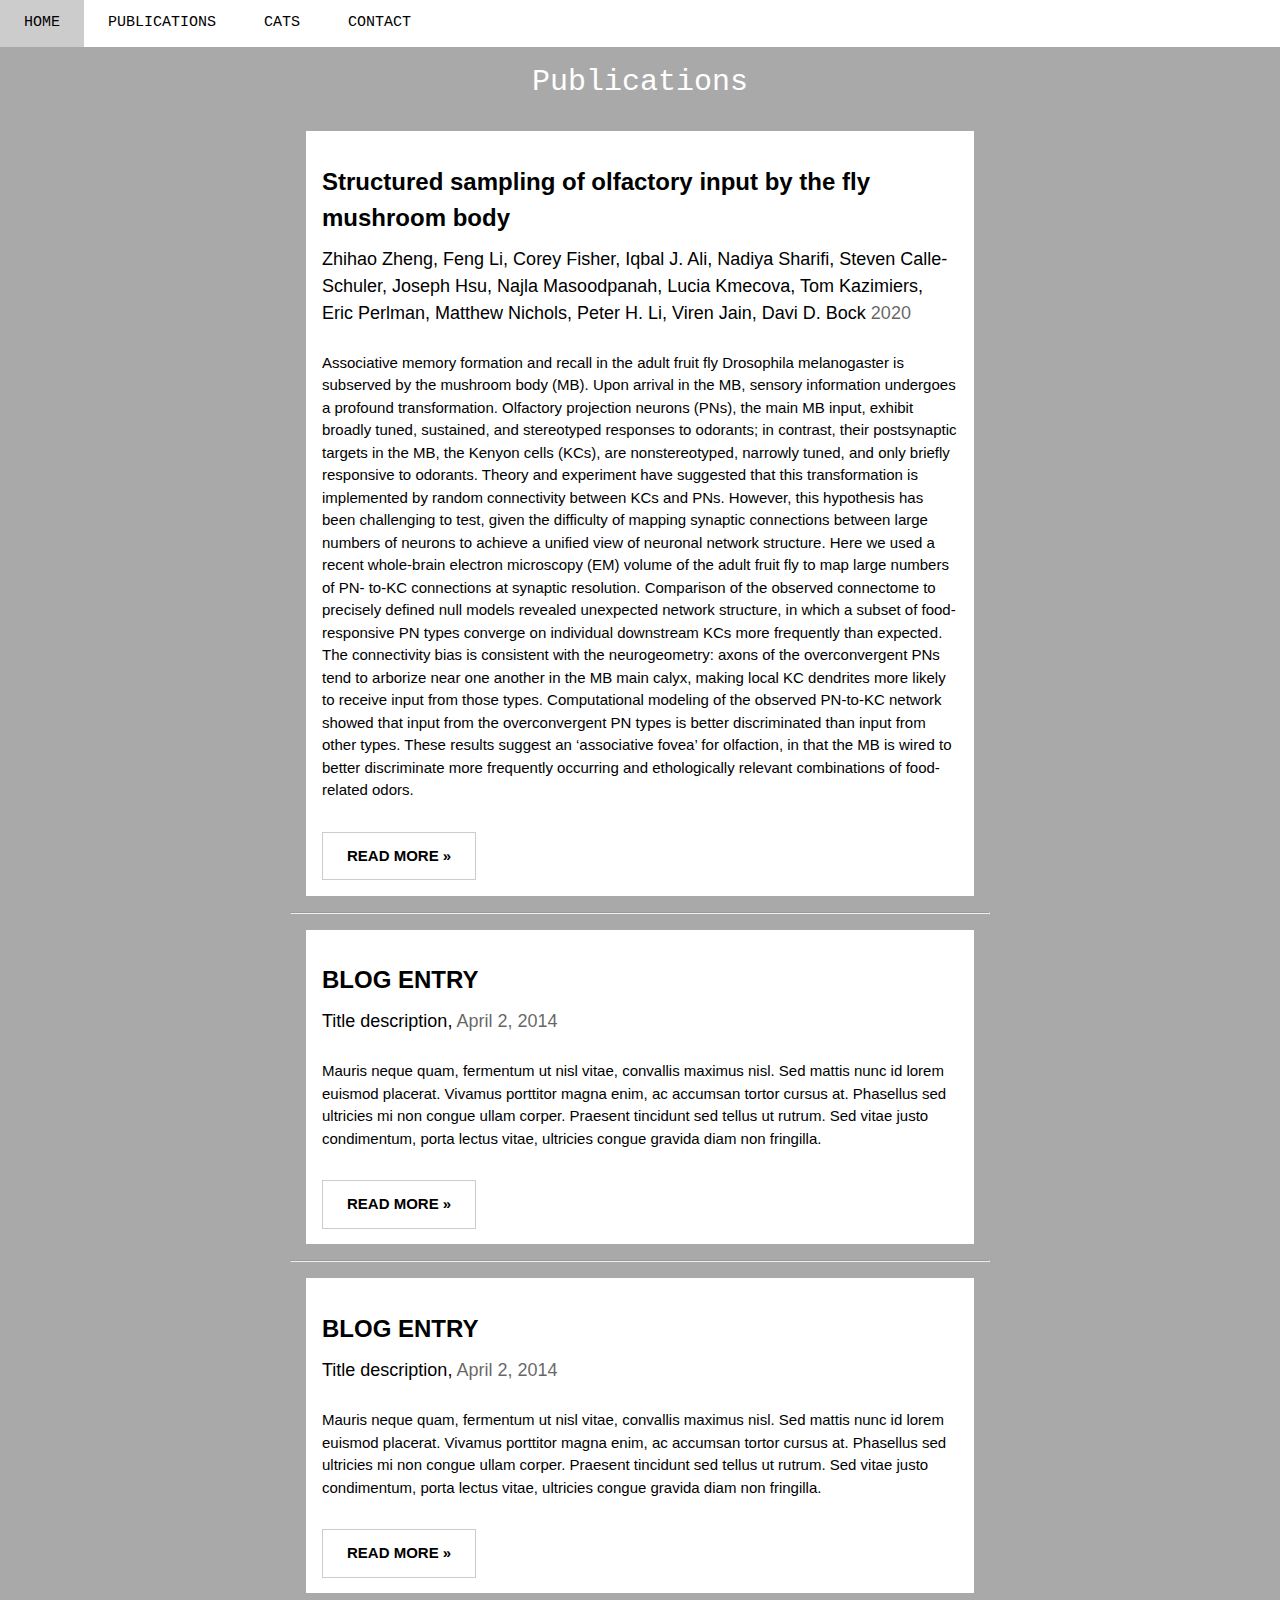
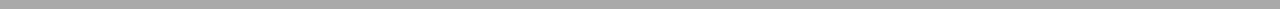
==== publications.html @ c42a08aa "Update publications.html" ====
<!DOCTYPE html>
<html lang="en">

<head>
  <title>PUBLICATIONS</title>
  <link rel="stylesheet" href="css/publications_style.css">
</head>


<!-- Navbar -->
<div class="top">
  <div class="bar white">
    <a class="bar-item button padding-large hide-medium hide-large right" title="Toggle Navigation Menu"></a>
    <a href="index.html" class="bar-item button padding-large">HOME</a>
    <a href="publications.html" class="bar-item button padding-large">PUBLICATIONS</a>
    <a href="#cats" class="bar-item button padding-large hide-small">CATS</a>
    <a href="#contact" class="bar-item button padding-large hide-small">CONTACT</a>
  </div>
</div>



<h1>Publications</h1>


<body>
  <!-- START BLOG ENTRIES -->
  <div class="col l8 s12">
    <!-- Blog entry -->
    <div class="card-d margin white">
      <img src="/w3images/woods.jpg" alt="" style="width:100%">
      <div class="container">
        <h3><b>Structured sampling of olfactory input by the fly mushroom body</b></h3>
        <h5>Zhihao Zheng, Feng Li, Corey Fisher, Iqbal J. Ali, Nadiya Sharifi, Steven Calle-Schuler, Joseph Hsu, Najla Masoodpanah, Lucia Kmecova, Tom Kazimiers, Eric Perlman, Matthew Nichols, Peter H. Li, Viren Jain, Davi D. Bock<span class="opacity"> 2020</span></h5>
      </div>

      <div class="container">
        <p>Associative memory formation and recall in the adult fruit fly Drosophila melanogaster is subserved by the mushroom body (MB). Upon arrival in the MB, sensory information undergoes a profound transformation. Olfactory projection neurons (PNs), the main MB input, exhibit broadly tuned, sustained, and stereotyped responses to odorants; in contrast, their postsynaptic targets in the MB, the Kenyon cells (KCs), are nonstereotyped, narrowly tuned, and only briefly responsive to odorants. Theory and experiment have suggested that this transformation is implemented by random connectivity between KCs and PNs. However, this hypothesis has been challenging to test, given the difficulty of mapping synaptic connections between large numbers of neurons to achieve a unified view of neuronal network structure. Here we used a recent whole-brain electron microscopy (EM) volume of the adult fruit fly to map large numbers of PN- to-KC connections at synaptic resolution. Comparison of the observed connectome to precisely defined null models revealed unexpected network structure, in which a subset of food-responsive PN types converge on individual downstream KCs more frequently than expected. The connectivity bias is consistent with the neurogeometry: axons of the overconvergent PNs tend to arborize near one another in the MB main calyx, making local KC dendrites more likely to receive input from those types. Computational modeling of the observed PN-to-KC network showed that input from the overconvergent PN types is better discriminated than input from other types. These results suggest an ‘associative fovea’ for olfaction, in that the MB is wired to better discriminate more frequently occurring and ethologically relevant combinations of food-related odors.</p>
        <div class="row">
          <div class="col m8 s12">
            <p><button class="button padding-large white border"><b>READ MORE »</b></button></p>
          </div>
        </div>
      </div>
    </div>

    <hr>

    <!-- Blog entry -->
    <div class="card-d margin white">
    <img src="/w3images/bridge.jpg" alt="" style="width:100%">
      <div class="container">
        <h3><b>BLOG ENTRY</b></h3>
        <h5>Title description, <span class="opacity">April 2, 2014</span></h5>
      </div>

      <div class="container">
        <p>Mauris neque quam, fermentum ut nisl vitae, convallis maximus nisl. Sed mattis nunc id lorem euismod placerat. Vivamus porttitor magna enim, ac accumsan tortor cursus at. Phasellus sed ultricies mi non congue ullam corper. Praesent tincidunt sed
          tellus ut rutrum. Sed vitae justo condimentum, porta lectus vitae, ultricies congue gravida diam non fringilla.</p>
        <div class="row">
          <div class="col m8 s12">
            <p><button class="button padding-large white border"><b>READ MORE »</b></button></p>
          </div>
        </div>
      </div>
    </div>
    <hr>

    <!-- Blog entry -->
    <div class="card-d margin white">
    <img src="/w3images/bridge.jpg" alt="" style="width:100%">
      <div class="container">
        <h3><b>BLOG ENTRY</b></h3>
        <h5>Title description, <span class="opacity">April 2, 2014</span></h5>
      </div>

      <div class="container">
        <p>Mauris neque quam, fermentum ut nisl vitae, convallis maximus nisl. Sed mattis nunc id lorem euismod placerat. Vivamus porttitor magna enim, ac accumsan tortor cursus at. Phasellus sed ultricies mi non congue ullam corper. Praesent tincidunt sed
          tellus ut rutrum. Sed vitae justo condimentum, porta lectus vitae, ultricies congue gravida diam non fringilla.</p>
        <div class="row">
          <div class="col m8 s12">
            <p><button class="button padding-large white border"><b>READ MORE »</b></button></p>
          </div>
        </div>
      </div>
    </div>
  <!-- END BLOG ENTRIES -->
  </div>
</body>
</html>
---- css/publications_style.css ----
/*
  For: CATCAVE Publications
  By: Joseph L Hsu
*/

body {
  background-color: #A9A9A9;
  font-family:Lucida Console, Monaco, monospace;
  font-size:15px;
  line-height:1.5;
  margin:0
}

button,input,select,textarea,optgroup {
  font:inherit;
  margin:0
}

optgroup {
  font-weight:bold
}

h1 {
  color: white;
  text-align: center;
  font-family: "Lucida Console", Monaco, monospace;
  padding-top: 50px;
  font-weight:400;
  margin:10px 0
}

h2 {
  font-size:30px
}

h3 {
  font-size:24px
}

h4 {
  font-size:20px
}

h5 {
  font-size:18px
}

h6 {
  font-size:16px
}

h2,h3,h4,h5,h6 {
  font-family:"Segoe UI", Verdana,sans-serif;
  font-weight:400;margin:10px 0
}

p {
  font-family:Verdana,sans-serif;
  font-size:15px;line-height:1.5
}


html {
  height:100%;
  width:100%;
  overflow-x:hidden;
  overflow-y:scroll
}

.icon {
  width:40px;
  height:40px;
}

.btn,.button {
  border:none;
  display:inline-block;
  padding:8px 16px;
  vertical-align:middle;
  overflow:hidden;
  text-decoration:none;
  color:inherit;
  background-color:inherit;
  text-align:center;
  cursor:pointer;
  white-space:nowrap
}

.dropdown-hover:hover .dropdown-content {
  display:block
}

.dropdown-hover:first-child,.dropdown-click:hover {
  background-color:#ccc;
  color:#000
}

.dropdown-content {
  cursor:auto;
  color:#000;background-color:#fff;
  display:none;
  position:absolute;
  min-width:160px;
  margin:0;
  padding:0;
  z-index:1
}

.bar {
  width:100%;
  overflow:hidden
}

.bar .bar-item {
  padding:8px 16px;
  float:left;
  width:auto;
  border:none;
  display:block;
  outline:0
}

.bar .dropdown-hover,.bar .dropdown-click {
  position:static;
  float:left
}

.bar-block .bar-item {
  width:100%;
  display:block;
  padding:8px 16px;
  text-align:left;
  border:none;
  white-space:normal;
  float:none;outline:0
}

.top,.bottom {
  position:fixed;
  width:100%;
  z-index:1
}

.top {
  top:0
}

.bottom {
  bottom:0
}

.padding-small {
  padding:4px 8px!important
}

.padding {
  padding:8px 16px!important
}

.padding-large {
  padding:12px 24px!important
}

.left {
  float:left!important
}

.right {
  float:right!important
}

.button:hover {
  color:#000!important;
  background-color:#ccc!important
}

.transparent,.hover-none:hover {
  background-color:transparent!important
}

.hover-none:hover {
  box-shadow:none!important
}

.w3-wide {
  letter-spacing:4px
}

html {
  -ms-text-size-adjust:100%;
  -webkit-text-size-adjust:100%
}

summary {
  display:list-item
}

.badge,.tag {
  background-color:#000;color:#fff;
  display:inline-block;padding-left:8px;
  padding-right:8px;text-align:center
}

.badge {
  border-radius:50%
}

.container:after,.container:before,.row:after,.row:before,.row-padding:after,.row-padding:before {
  content:"";
  display:table;
  clear:both
}

.col {
  float:left;
  width:100%
}

.col.s12 {
  max-width:700px;
}

.col.m4 {
  width:33.33333%
}

.col.m8 {
  width:66.66666%
}


.col.l1 {
    width:8.33333%
  }

.col.l8 {
  position:absolute;
  left: 0;
  right: 0;
  margin-left: auto;
  margin-right: auto;
  width:66.66666%
}


.container,.w3-panel {
  padding:0.01em 16px
}

.w3-panel {
  margin-top:16px;
  margin-bottom:16px
}

.card-4,.w3-hover-shadow:hover {
  box-shadow:0 4px 10px 0 rgba(0,0,0,0.2),0 4px 20px 0 rgba(0,0,0,0.19)
}

.opacity,.w3-hover-opacity:hover {
  opacity:0.60
}

.opacity-off,.w3-hover-opacity-off:hover {
  opacity:1
}

.opacity-max {
  opacity:0.25
}

.opacity-min {
  opacity:0.75
}

.border {
  border:1px solid #ccc!important
}

.margin {
  margin:16px!important
}

/* Colors */
.white,.hover-white:hover {
  color:#000!important;
  background-color:#fff!important
}

.black,.hover-black:hover {
  color:#fff!important;
  background-color:#000!important
}

.grey,.hover-grey:hover {
  color:#000!important;
  background-color:#9e9e9e!important
}

.light-grey,.hover-light-grey:hover {
  color:#000!important;
  background-color:#f1f1f1!important
}

.dark-grey,.hover-dark-grey:hover {
  color:#fff!important;
  background-color:#616161!important
}
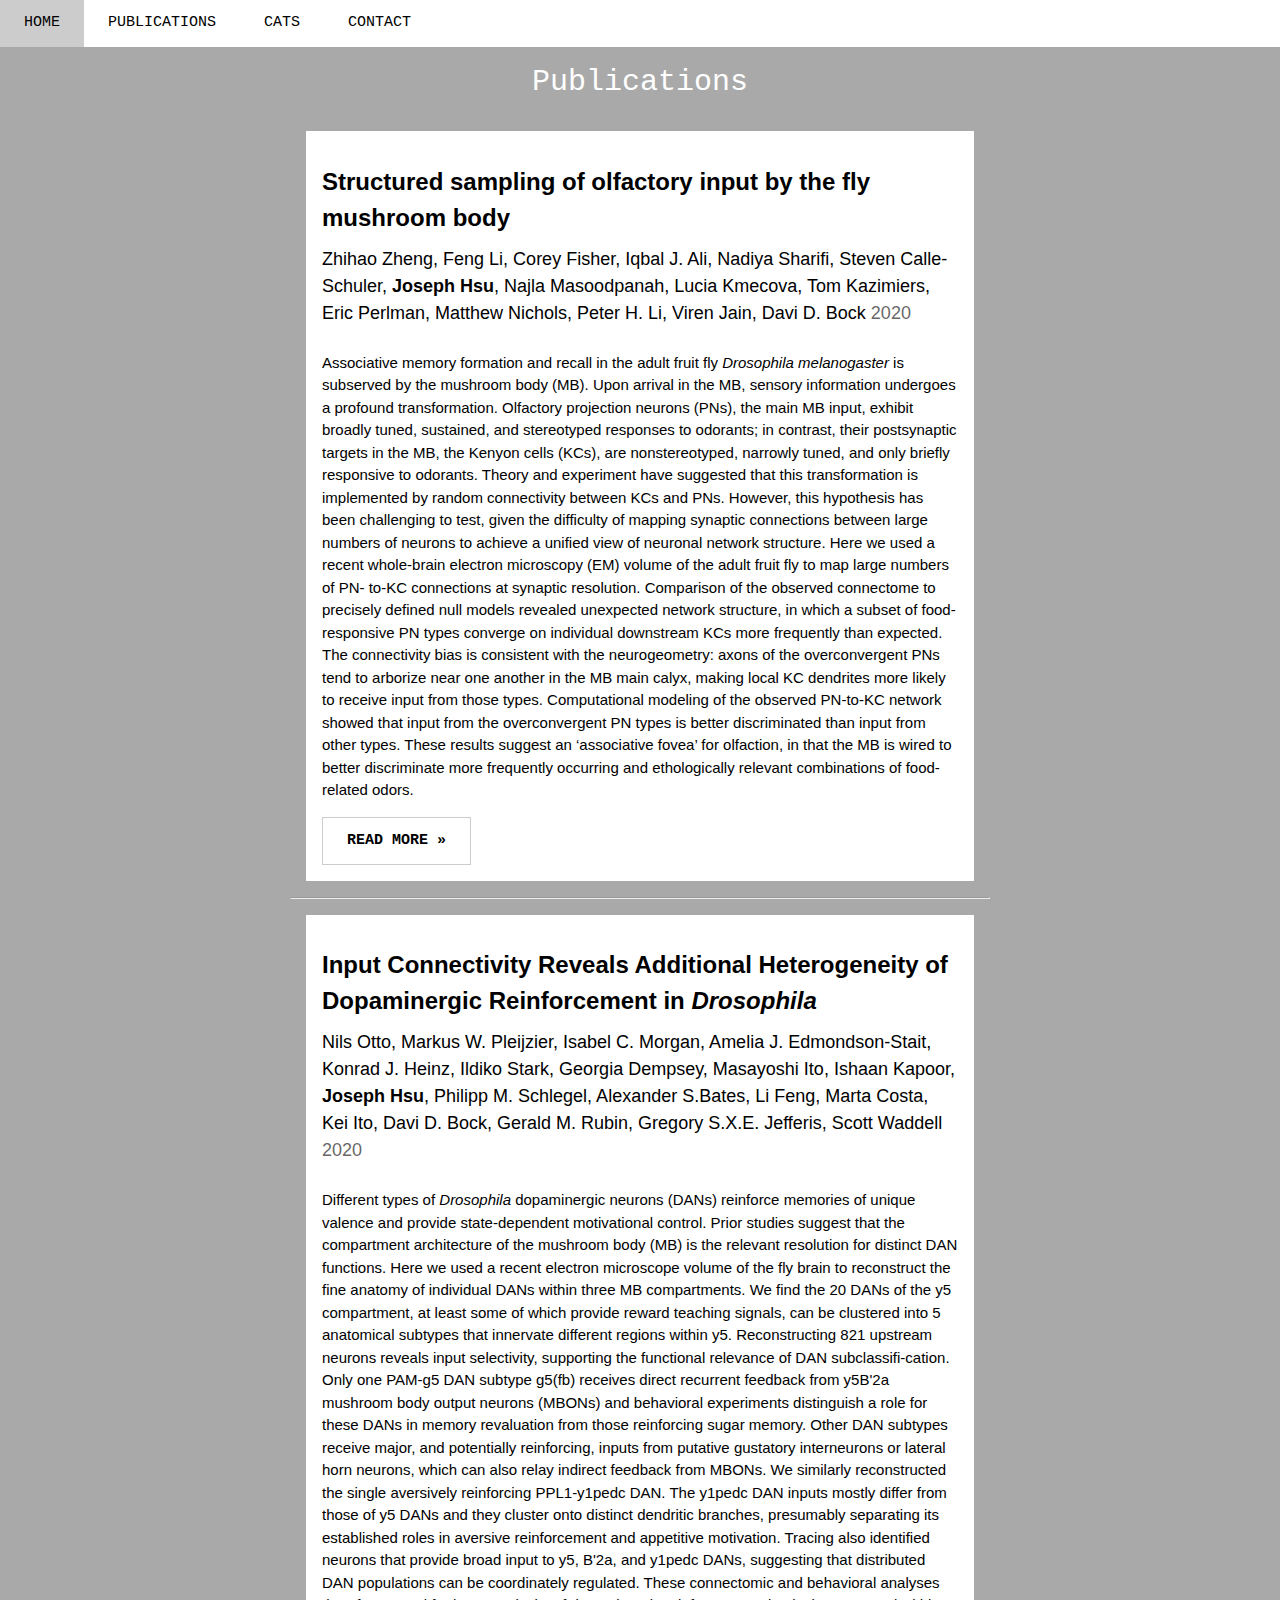
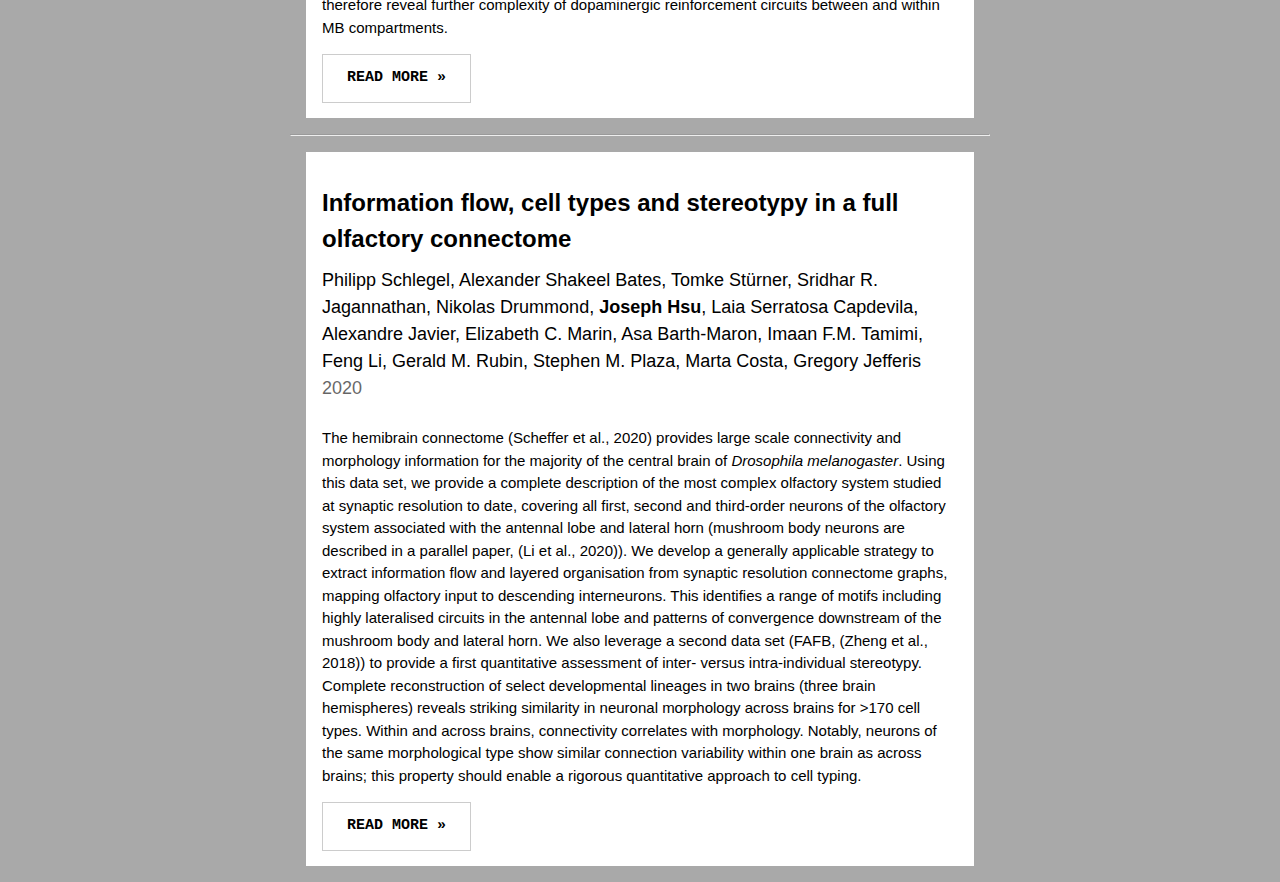
==== commit ea608c45: "Update publications.html" ====
--- a/publications.html
+++ b/publications.html
@@ -31,14 +31,14 @@
       <img src="/w3images/woods.jpg" alt="" style="width:100%">
       <div class="container">
         <h3><b>Structured sampling of olfactory input by the fly mushroom body</b></h3>
-        <h5>Zhihao Zheng, Feng Li, Corey Fisher, Iqbal J. Ali, Nadiya Sharifi, Steven Calle-Schuler, Joseph Hsu, Najla Masoodpanah, Lucia Kmecova, Tom Kazimiers, Eric Perlman, Matthew Nichols, Peter H. Li, Viren Jain, Davi D. Bock<span class="opacity"> 2020</span></h5>
+        <h5>Zhihao Zheng, Feng Li, Corey Fisher, Iqbal J. Ali, Nadiya Sharifi, Steven Calle-Schuler, <b>Joseph Hsu</b>, Najla Masoodpanah, Lucia Kmecova, Tom Kazimiers, Eric Perlman, Matthew Nichols, Peter H. Li, Viren Jain, Davi D. Bock<span class="opacity"> 2020</span></h5>
       </div>
 
       <div class="container">
-        <p>Associative memory formation and recall in the adult fruit fly Drosophila melanogaster is subserved by the mushroom body (MB). Upon arrival in the MB, sensory information undergoes a profound transformation. Olfactory projection neurons (PNs), the main MB input, exhibit broadly tuned, sustained, and stereotyped responses to odorants; in contrast, their postsynaptic targets in the MB, the Kenyon cells (KCs), are nonstereotyped, narrowly tuned, and only briefly responsive to odorants. Theory and experiment have suggested that this transformation is implemented by random connectivity between KCs and PNs. However, this hypothesis has been challenging to test, given the difficulty of mapping synaptic connections between large numbers of neurons to achieve a unified view of neuronal network structure. Here we used a recent whole-brain electron microscopy (EM) volume of the adult fruit fly to map large numbers of PN- to-KC connections at synaptic resolution. Comparison of the observed connectome to precisely defined null models revealed unexpected network structure, in which a subset of food-responsive PN types converge on individual downstream KCs more frequently than expected. The connectivity bias is consistent with the neurogeometry: axons of the overconvergent PNs tend to arborize near one another in the MB main calyx, making local KC dendrites more likely to receive input from those types. Computational modeling of the observed PN-to-KC network showed that input from the overconvergent PN types is better discriminated than input from other types. These results suggest an ‘associative fovea’ for olfaction, in that the MB is wired to better discriminate more frequently occurring and ethologically relevant combinations of food-related odors.</p>
+        <p>Associative memory formation and recall in the adult fruit fly <i>Drosophila melanogaster</i> is subserved by the mushroom body (MB). Upon arrival in the MB, sensory information undergoes a profound transformation. Olfactory projection neurons (PNs), the main MB input, exhibit broadly tuned, sustained, and stereotyped responses to odorants; in contrast, their postsynaptic targets in the MB, the Kenyon cells (KCs), are nonstereotyped, narrowly tuned, and only briefly responsive to odorants. Theory and experiment have suggested that this transformation is implemented by random connectivity between KCs and PNs. However, this hypothesis has been challenging to test, given the difficulty of mapping synaptic connections between large numbers of neurons to achieve a unified view of neuronal network structure. Here we used a recent whole-brain electron microscopy (EM) volume of the adult fruit fly to map large numbers of PN- to-KC connections at synaptic resolution. Comparison of the observed connectome to precisely defined null models revealed unexpected network structure, in which a subset of food-responsive PN types converge on individual downstream KCs more frequently than expected. The connectivity bias is consistent with the neurogeometry: axons of the overconvergent PNs tend to arborize near one another in the MB main calyx, making local KC dendrites more likely to receive input from those types. Computational modeling of the observed PN-to-KC network showed that input from the overconvergent PN types is better discriminated than input from other types. These results suggest an ‘associative fovea’ for olfaction, in that the MB is wired to better discriminate more frequently occurring and ethologically relevant combinations of food-related odors.</p>
         <div class="row">
           <div class="col m8 s12">
-            <p><button class="button padding-large white border"><b>READ MORE »</b></button></p>
+            <a href="https://www.biorxiv.org/content/10.1101/2020.04.17.047167v2.full" <p><button class="button padding-large white border"><b>READ MORE »</b></button></p></a>
           </div>
         </div>
       </div>
@@ -50,16 +50,15 @@
     <div class="card-d margin white">
     <img src="/w3images/bridge.jpg" alt="" style="width:100%">
       <div class="container">
-        <h3><b>BLOG ENTRY</b></h3>
-        <h5>Title description, <span class="opacity">April 2, 2014</span></h5>
+        <h3><b>Input Connectivity Reveals Additional Heterogeneity of Dopaminergic Reinforcement in <i>Drosophila</i></b></h3>
+        <h5>Nils Otto, Markus W. Pleijzier, Isabel C. Morgan, Amelia J. Edmondson-Stait, Konrad J. Heinz, Ildiko Stark, Georgia Dempsey, Masayoshi Ito, Ishaan Kapoor, <b>Joseph Hsu</b>, Philipp M. Schlegel, Alexander S.Bates, Li Feng, Marta Costa, Kei Ito, Davi D. Bock, Gerald M. Rubin, Gregory S.X.E. Jefferis, Scott Waddell<span class="opacity"> 2020</span></h5>
       </div>
 
       <div class="container">
-        <p>Mauris neque quam, fermentum ut nisl vitae, convallis maximus nisl. Sed mattis nunc id lorem euismod placerat. Vivamus porttitor magna enim, ac accumsan tortor cursus at. Phasellus sed ultricies mi non congue ullam corper. Praesent tincidunt sed
-          tellus ut rutrum. Sed vitae justo condimentum, porta lectus vitae, ultricies congue gravida diam non fringilla.</p>
+        <p>Different types of <i>Drosophila</i> dopaminergic neurons (DANs) reinforce memories of unique valence and provide state-dependent motivational control. Prior studies suggest that the compartment architecture of the mushroom body (MB) is the relevant resolution for distinct DAN functions. Here we used a recent electron microscope volume of the fly brain to reconstruct the fine anatomy of individual DANs within three MB compartments. We find the 20 DANs of the y5 compartment, at least some of which provide reward teaching signals, can be clustered into 5 anatomical subtypes that innervate different regions within y5. Reconstructing 821 upstream neurons reveals input selectivity, supporting the functional relevance of DAN subclassifi-cation. Only one PAM-g5 DAN subtype g5(fb) receives direct recurrent feedback from y5B'2a mushroom body output neurons (MBONs) and behavioral experiments distinguish a role for these DANs in memory revaluation from those reinforcing sugar memory. Other DAN subtypes receive major, and potentially reinforcing, inputs from putative gustatory interneurons or lateral horn neurons, which can also relay indirect feedback from MBONs. We similarly reconstructed the single aversively reinforcing PPL1-y1pedc DAN. The y1pedc DAN inputs mostly differ from those of y5 DANs and they cluster onto distinct dendritic branches, presumably separating its established roles in aversive reinforcement and appetitive motivation. Tracing also identified neurons that provide broad input to y5, B'2a, and y1pedc DANs, suggesting that distributed DAN populations can be coordinately regulated. These connectomic and behavioral analyses therefore reveal further complexity of dopaminergic reinforcement circuits between and within MB compartments.</p>
         <div class="row">
           <div class="col m8 s12">
-            <p><button class="button padding-large white border"><b>READ MORE »</b></button></p>
+            <a href="https://www.sciencedirect.com/science/article/pii/S0960982220307648" <p><button class="button padding-large white border"><b>READ MORE »</b></button></p></a>
           </div>
         </div>
       </div>
@@ -70,16 +69,15 @@
     <div class="card-d margin white">
     <img src="/w3images/bridge.jpg" alt="" style="width:100%">
       <div class="container">
-        <h3><b>BLOG ENTRY</b></h3>
-        <h5>Title description, <span class="opacity">April 2, 2014</span></h5>
+        <h3><b>Information flow, cell types and stereotypy in a full olfactory connectome</b></h3>
+        <h5>Philipp Schlegel, Alexander Shakeel Bates, Tomke Stürner, Sridhar R. Jagannathan, Nikolas Drummond, <b>Joseph Hsu</b>, Laia Serratosa Capdevila, Alexandre Javier, Elizabeth C. Marin, Asa Barth-Maron, Imaan F.M. Tamimi, Feng Li, Gerald M. Rubin, Stephen M. Plaza, Marta Costa, Gregory Jefferis<span class="opacity"> 2020</span></h5>
       </div>
 
       <div class="container">
-        <p>Mauris neque quam, fermentum ut nisl vitae, convallis maximus nisl. Sed mattis nunc id lorem euismod placerat. Vivamus porttitor magna enim, ac accumsan tortor cursus at. Phasellus sed ultricies mi non congue ullam corper. Praesent tincidunt sed
-          tellus ut rutrum. Sed vitae justo condimentum, porta lectus vitae, ultricies congue gravida diam non fringilla.</p>
+        <p>The hemibrain connectome (Scheffer et al., 2020) provides large scale connectivity and morphology information for the majority of the central brain of <i>Drosophila melanogaster</i>. Using this data set, we provide a complete description of the most complex olfactory system studied at synaptic resolution to date, covering all first, second and third-order neurons of the olfactory system associated with the antennal lobe and lateral horn (mushroom body neurons are described in a parallel paper, (Li et al., 2020)). We develop a generally applicable strategy to extract information flow and layered organisation from synaptic resolution connectome graphs, mapping olfactory input to descending interneurons. This identifies a range of motifs including highly lateralised circuits in the antennal lobe and patterns of convergence downstream of the mushroom body and lateral horn. We also leverage a second data set (FAFB, (Zheng et al., 2018)) to provide a first quantitative assessment of inter- versus intra-individual stereotypy. Complete reconstruction of select developmental lineages in two brains (three brain hemispheres) reveals striking similarity in neuronal morphology across brains for >170 cell types. Within and across brains, connectivity correlates with morphology. Notably, neurons of the same morphological type show similar connection variability within one brain as across brains; this property should enable a rigorous quantitative approach to cell typing.</p>
         <div class="row">
           <div class="col m8 s12">
-            <p><button class="button padding-large white border"><b>READ MORE »</b></button></p>
+            <a href="https://www.biorxiv.org/content/10.1101/2020.12.15.401257v2" <p><button class="button padding-large white border"><b>READ MORE »</b></button></p></a>
           </div>
         </div>
       </div>
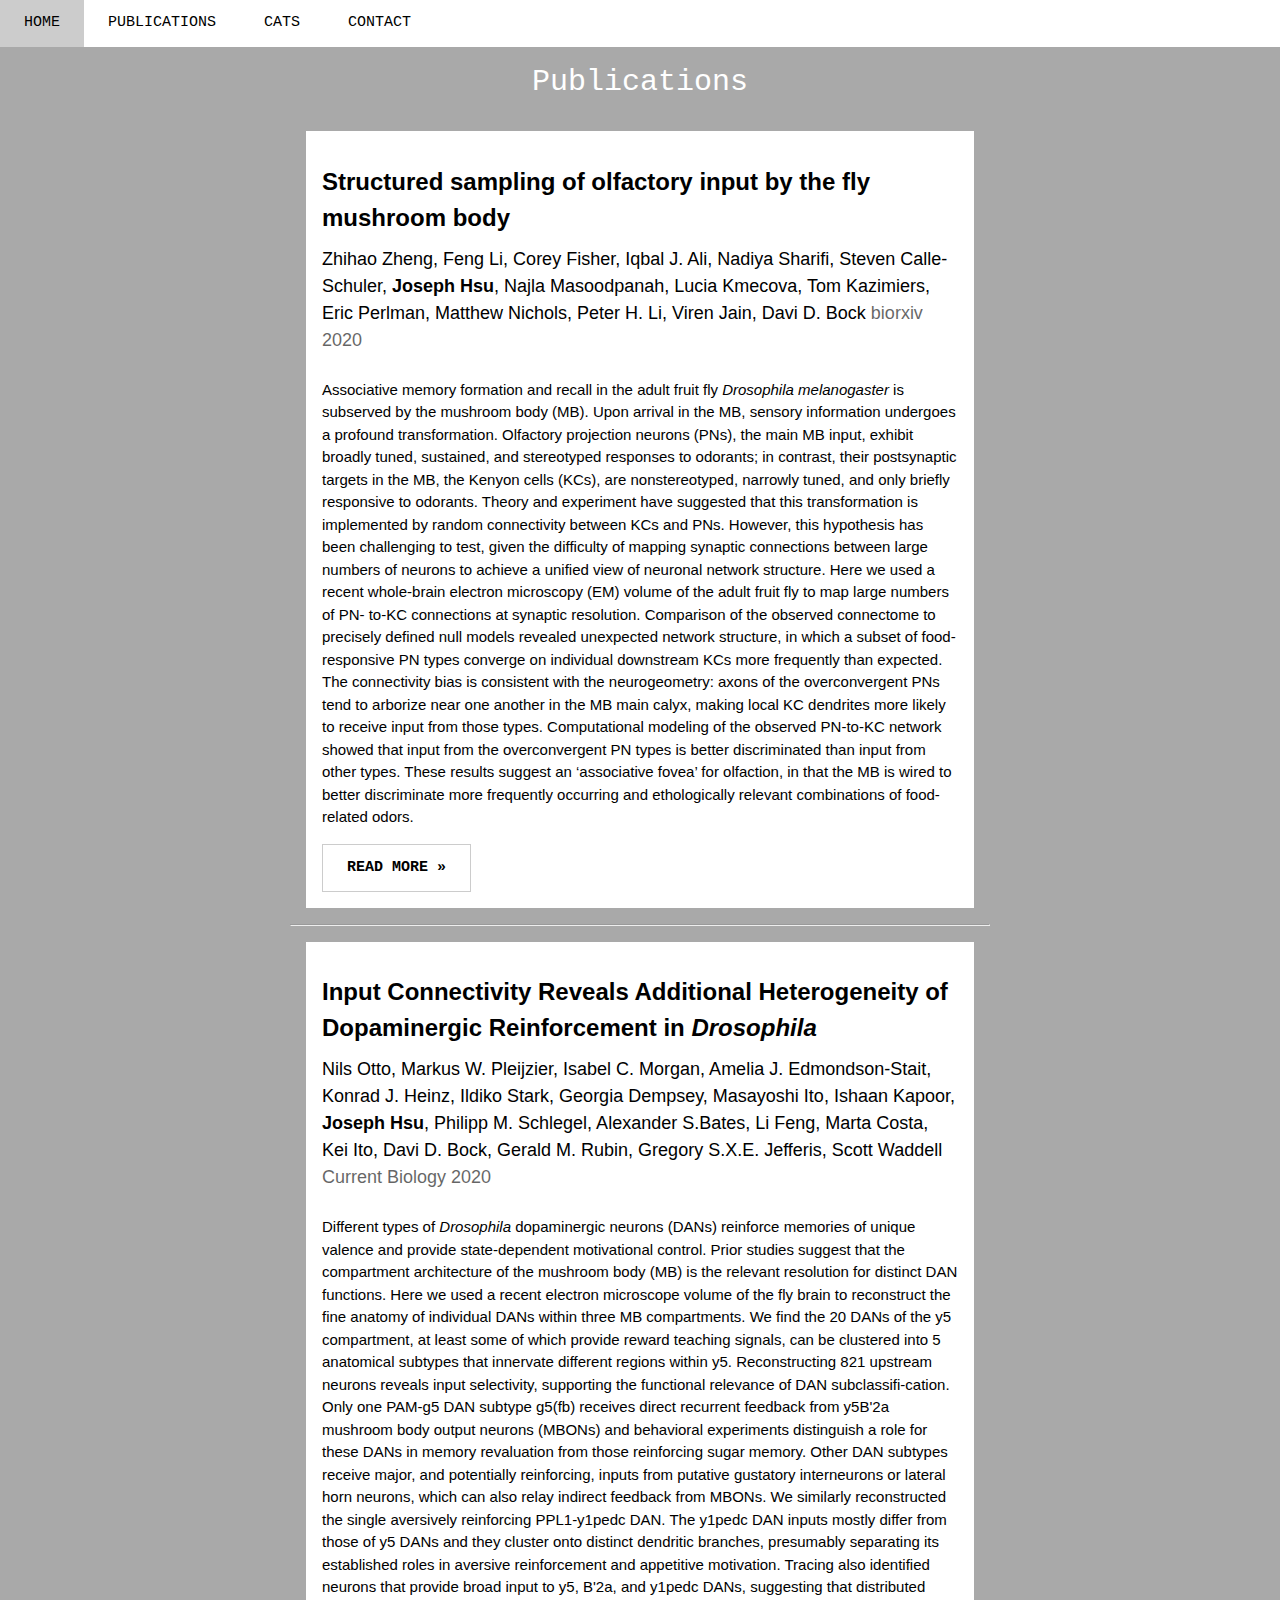
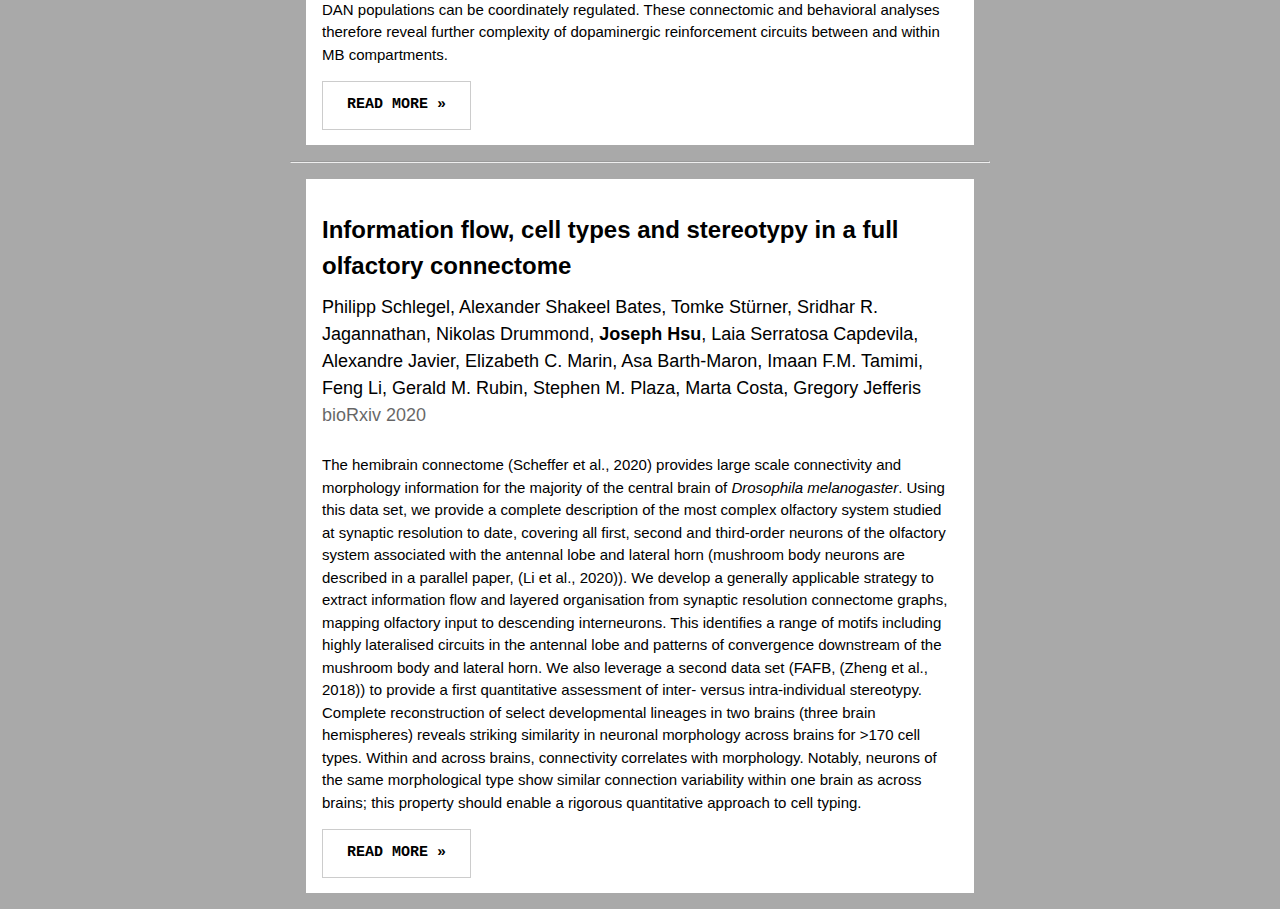
==== commit fc48ec02: "Update publications.html" ====
--- a/publications.html
+++ b/publications.html
@@ -31,7 +31,7 @@
       <img src="/w3images/woods.jpg" alt="" style="width:100%">
       <div class="container">
         <h3><b>Structured sampling of olfactory input by the fly mushroom body</b></h3>
-        <h5>Zhihao Zheng, Feng Li, Corey Fisher, Iqbal J. Ali, Nadiya Sharifi, Steven Calle-Schuler, <b>Joseph Hsu</b>, Najla Masoodpanah, Lucia Kmecova, Tom Kazimiers, Eric Perlman, Matthew Nichols, Peter H. Li, Viren Jain, Davi D. Bock<span class="opacity"> 2020</span></h5>
+        <h5>Zhihao Zheng, Feng Li, Corey Fisher, Iqbal J. Ali, Nadiya Sharifi, Steven Calle-Schuler, <b>Joseph Hsu</b>, Najla Masoodpanah, Lucia Kmecova, Tom Kazimiers, Eric Perlman, Matthew Nichols, Peter H. Li, Viren Jain, Davi D. Bock<span class="opacity"> biorxiv 2020</span></h5>
       </div>
 
       <div class="container">
@@ -51,7 +51,7 @@
     <img src="/w3images/bridge.jpg" alt="" style="width:100%">
       <div class="container">
         <h3><b>Input Connectivity Reveals Additional Heterogeneity of Dopaminergic Reinforcement in <i>Drosophila</i></b></h3>
-        <h5>Nils Otto, Markus W. Pleijzier, Isabel C. Morgan, Amelia J. Edmondson-Stait, Konrad J. Heinz, Ildiko Stark, Georgia Dempsey, Masayoshi Ito, Ishaan Kapoor, <b>Joseph Hsu</b>, Philipp M. Schlegel, Alexander S.Bates, Li Feng, Marta Costa, Kei Ito, Davi D. Bock, Gerald M. Rubin, Gregory S.X.E. Jefferis, Scott Waddell<span class="opacity"> 2020</span></h5>
+        <h5>Nils Otto, Markus W. Pleijzier, Isabel C. Morgan, Amelia J. Edmondson-Stait, Konrad J. Heinz, Ildiko Stark, Georgia Dempsey, Masayoshi Ito, Ishaan Kapoor, <b>Joseph Hsu</b>, Philipp M. Schlegel, Alexander S.Bates, Li Feng, Marta Costa, Kei Ito, Davi D. Bock, Gerald M. Rubin, Gregory S.X.E. Jefferis, Scott Waddell<span class="opacity"> Current Biology 2020</span></h5>
       </div>
 
       <div class="container">
@@ -70,7 +70,7 @@
     <img src="/w3images/bridge.jpg" alt="" style="width:100%">
       <div class="container">
         <h3><b>Information flow, cell types and stereotypy in a full olfactory connectome</b></h3>
-        <h5>Philipp Schlegel, Alexander Shakeel Bates, Tomke Stürner, Sridhar R. Jagannathan, Nikolas Drummond, <b>Joseph Hsu</b>, Laia Serratosa Capdevila, Alexandre Javier, Elizabeth C. Marin, Asa Barth-Maron, Imaan F.M. Tamimi, Feng Li, Gerald M. Rubin, Stephen M. Plaza, Marta Costa, Gregory Jefferis<span class="opacity"> 2020</span></h5>
+        <h5>Philipp Schlegel, Alexander Shakeel Bates, Tomke Stürner, Sridhar R. Jagannathan, Nikolas Drummond, <b>Joseph Hsu</b>, Laia Serratosa Capdevila, Alexandre Javier, Elizabeth C. Marin, Asa Barth-Maron, Imaan F.M. Tamimi, Feng Li, Gerald M. Rubin, Stephen M. Plaza, Marta Costa, Gregory Jefferis<span class="opacity"> bioRxiv 2020</span></h5>
       </div>
 
       <div class="container">
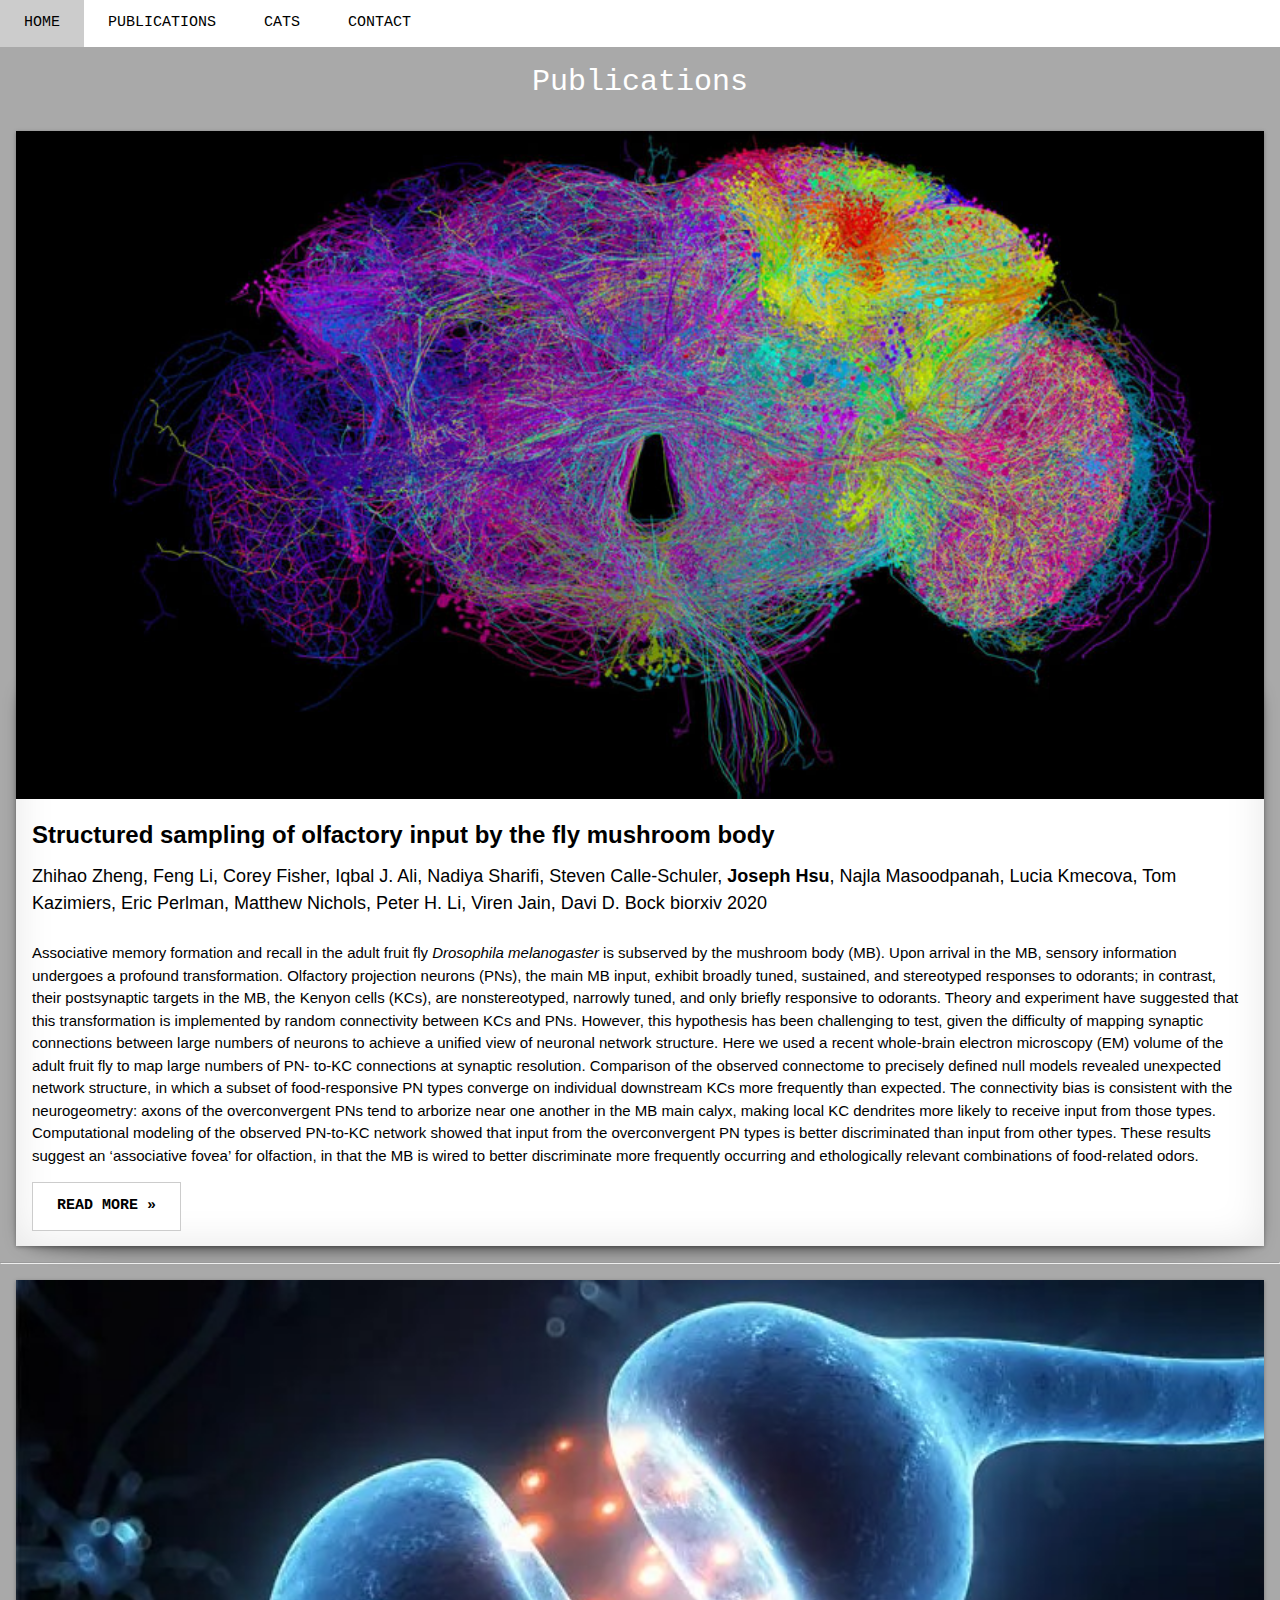
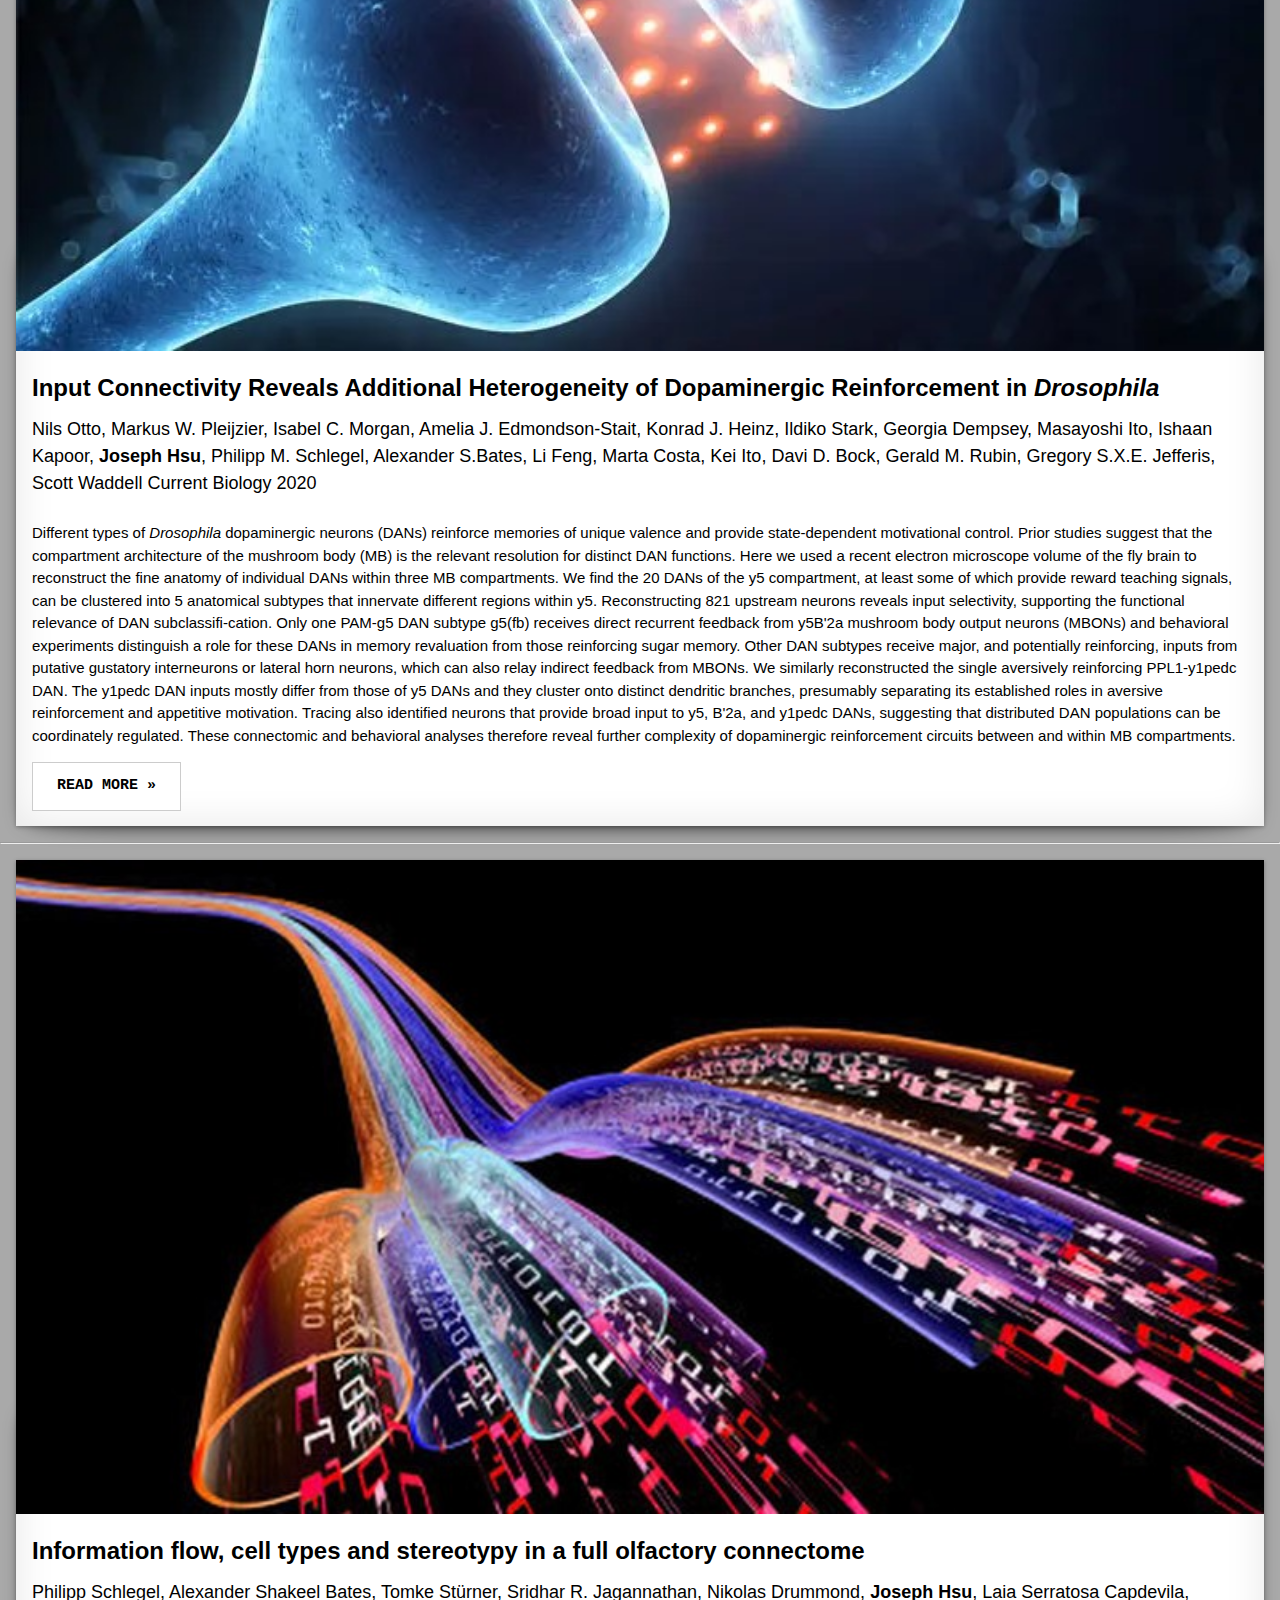
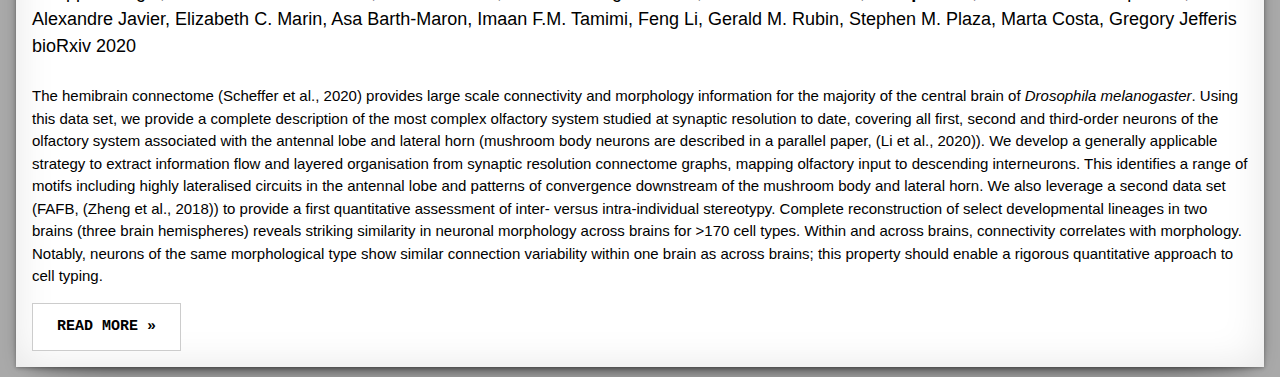
==== commit 09754ae8: "Update publications.html" ====
--- a/publications.html
+++ b/publications.html
@@ -10,79 +10,75 @@
 <!-- Navbar -->
 <div class="top">
   <div class="bar white">
-    <a class="bar-item button padding-large hide-medium hide-large right" title="Toggle Navigation Menu"></a>
+    <a class="bar-item button padding-large hide-small hide-medium hide-large right" title="Toggle Navigation Menu"></a>
     <a href="index.html" class="bar-item button padding-large">HOME</a>
-    <a href="publications.html" class="bar-item button padding-large">PUBLICATIONS</a>
-    <a href="#cats" class="bar-item button padding-large hide-small">CATS</a>
-    <a href="#contact" class="bar-item button padding-large hide-small">CONTACT</a>
+    <a href="publications.html" class="bar-item button padding-large hide-small">PUBLICATIONS</a>
+    <a href="#cats" class="bar-item button padding-large hide-medium">CATS</a>
+    <a href="#contact" class="bar-item button padding-large hide-large">CONTACT</a>
   </div>
 </div>
 
-
-
 <h1>Publications</h1>
 
+<!-- START BLOG ENTRIES -->
+<div class="col l1 s1">
+  <!-- Blog entry -->
+  <div class="margin white shadow">
+    <img src="./img/drosophila_connectome.jpg" alt="" style="width:100%">
+    <div class="container">
+      <h3><b>Structured sampling of olfactory input by the fly mushroom body</b></h3>
+      <h5>Zhihao Zheng, Feng Li, Corey Fisher, Iqbal J. Ali, Nadiya Sharifi, Steven Calle-Schuler, <b>Joseph Hsu</b>, Najla Masoodpanah, Lucia Kmecova, Tom Kazimiers, Eric Perlman, Matthew Nichols, Peter H. Li, Viren Jain, Davi D. Bock<span class="opacity"> biorxiv 2020</span></h5>
+    </div>
 
-<body>
-  <!-- START BLOG ENTRIES -->
-  <div class="col l8 s12">
-    <!-- Blog entry -->
-    <div class="card-d margin white">
-      <img src="/w3images/woods.jpg" alt="" style="width:100%">
-      <div class="container">
-        <h3><b>Structured sampling of olfactory input by the fly mushroom body</b></h3>
-        <h5>Zhihao Zheng, Feng Li, Corey Fisher, Iqbal J. Ali, Nadiya Sharifi, Steven Calle-Schuler, <b>Joseph Hsu</b>, Najla Masoodpanah, Lucia Kmecova, Tom Kazimiers, Eric Perlman, Matthew Nichols, Peter H. Li, Viren Jain, Davi D. Bock<span class="opacity"> biorxiv 2020</span></h5>
-      </div>
-
-      <div class="container">
-        <p>Associative memory formation and recall in the adult fruit fly <i>Drosophila melanogaster</i> is subserved by the mushroom body (MB). Upon arrival in the MB, sensory information undergoes a profound transformation. Olfactory projection neurons (PNs), the main MB input, exhibit broadly tuned, sustained, and stereotyped responses to odorants; in contrast, their postsynaptic targets in the MB, the Kenyon cells (KCs), are nonstereotyped, narrowly tuned, and only briefly responsive to odorants. Theory and experiment have suggested that this transformation is implemented by random connectivity between KCs and PNs. However, this hypothesis has been challenging to test, given the difficulty of mapping synaptic connections between large numbers of neurons to achieve a unified view of neuronal network structure. Here we used a recent whole-brain electron microscopy (EM) volume of the adult fruit fly to map large numbers of PN- to-KC connections at synaptic resolution. Comparison of the observed connectome to precisely defined null models revealed unexpected network structure, in which a subset of food-responsive PN types converge on individual downstream KCs more frequently than expected. The connectivity bias is consistent with the neurogeometry: axons of the overconvergent PNs tend to arborize near one another in the MB main calyx, making local KC dendrites more likely to receive input from those types. Computational modeling of the observed PN-to-KC network showed that input from the overconvergent PN types is better discriminated than input from other types. These results suggest an ‘associative fovea’ for olfaction, in that the MB is wired to better discriminate more frequently occurring and ethologically relevant combinations of food-related odors.</p>
-        <div class="row">
-          <div class="col m8 s12">
-            <a href="https://www.biorxiv.org/content/10.1101/2020.04.17.047167v2.full" <p><button class="button padding-large white border"><b>READ MORE »</b></button></p></a>
-          </div>
+    <div class="container">
+      <p>Associative memory formation and recall in the adult fruit fly <i>Drosophila melanogaster</i> is subserved by the mushroom body (MB). Upon arrival in the MB, sensory information undergoes a profound transformation. Olfactory projection neurons (PNs), the main MB input, exhibit broadly tuned, sustained, and stereotyped responses to odorants; in contrast, their postsynaptic targets in the MB, the Kenyon cells (KCs), are nonstereotyped, narrowly tuned, and only briefly responsive to odorants. Theory and experiment have suggested that this transformation is implemented by random connectivity between KCs and PNs. However, this hypothesis has been challenging to test, given the difficulty of mapping synaptic connections between large numbers of neurons to achieve a unified view of neuronal network structure. Here we used a recent whole-brain electron microscopy (EM) volume of the adult fruit fly to map large numbers of PN- to-KC connections at synaptic resolution. Comparison of the observed connectome to precisely defined null models revealed unexpected network structure, in which a subset of food-responsive PN types converge on individual downstream KCs more frequently than expected. The connectivity bias is consistent with the neurogeometry: axons of the overconvergent PNs tend to arborize near one another in the MB main calyx, making local KC dendrites more likely to receive input from those types. Computational modeling of the observed PN-to-KC network showed that input from the overconvergent PN types is better discriminated than input from other types. These results suggest an ‘associative fovea’ for olfaction, in that the MB is wired to better discriminate more frequently occurring and ethologically relevant combinations of food-related odors.</p>
+      <div class="row">
+        <div class="col m1 s1">
+          <a href="https://www.biorxiv.org/content/10.1101/2020.04.17.047167v2.full" <p><button class="button padding-large white border"><b>READ MORE »</b></button></p></a>
         </div>
       </div>
     </div>
+  </div>
 
-    <hr>
+  <hr>
 
-    <!-- Blog entry -->
-    <div class="card-d margin white">
-    <img src="/w3images/bridge.jpg" alt="" style="width:100%">
-      <div class="container">
-        <h3><b>Input Connectivity Reveals Additional Heterogeneity of Dopaminergic Reinforcement in <i>Drosophila</i></b></h3>
-        <h5>Nils Otto, Markus W. Pleijzier, Isabel C. Morgan, Amelia J. Edmondson-Stait, Konrad J. Heinz, Ildiko Stark, Georgia Dempsey, Masayoshi Ito, Ishaan Kapoor, <b>Joseph Hsu</b>, Philipp M. Schlegel, Alexander S.Bates, Li Feng, Marta Costa, Kei Ito, Davi D. Bock, Gerald M. Rubin, Gregory S.X.E. Jefferis, Scott Waddell<span class="opacity"> Current Biology 2020</span></h5>
-      </div>
+  <!-- Blog entry -->
+  <div class="margin white shadow">
+  <img src="./img/dopamine.jpg" alt="" style="width:100%">
+    <div class="container">
+      <h3><b>Input Connectivity Reveals Additional Heterogeneity of Dopaminergic Reinforcement in <i>Drosophila</i></b></h3>
+      <h5>Nils Otto, Markus W. Pleijzier, Isabel C. Morgan, Amelia J. Edmondson-Stait, Konrad J. Heinz, Ildiko Stark, Georgia Dempsey, Masayoshi Ito, Ishaan Kapoor, <b>Joseph Hsu</b>, Philipp M. Schlegel, Alexander S.Bates, Li Feng, Marta Costa, Kei Ito, Davi D. Bock, Gerald M. Rubin, Gregory S.X.E. Jefferis, Scott Waddell<span class="opacity"> Current Biology 2020</span></h5>
+    </div>
 
-      <div class="container">
-        <p>Different types of <i>Drosophila</i> dopaminergic neurons (DANs) reinforce memories of unique valence and provide state-dependent motivational control. Prior studies suggest that the compartment architecture of the mushroom body (MB) is the relevant resolution for distinct DAN functions. Here we used a recent electron microscope volume of the fly brain to reconstruct the fine anatomy of individual DANs within three MB compartments. We find the 20 DANs of the y5 compartment, at least some of which provide reward teaching signals, can be clustered into 5 anatomical subtypes that innervate different regions within y5. Reconstructing 821 upstream neurons reveals input selectivity, supporting the functional relevance of DAN subclassifi-cation. Only one PAM-g5 DAN subtype g5(fb) receives direct recurrent feedback from y5B'2a mushroom body output neurons (MBONs) and behavioral experiments distinguish a role for these DANs in memory revaluation from those reinforcing sugar memory. Other DAN subtypes receive major, and potentially reinforcing, inputs from putative gustatory interneurons or lateral horn neurons, which can also relay indirect feedback from MBONs. We similarly reconstructed the single aversively reinforcing PPL1-y1pedc DAN. The y1pedc DAN inputs mostly differ from those of y5 DANs and they cluster onto distinct dendritic branches, presumably separating its established roles in aversive reinforcement and appetitive motivation. Tracing also identified neurons that provide broad input to y5, B'2a, and y1pedc DANs, suggesting that distributed DAN populations can be coordinately regulated. These connectomic and behavioral analyses therefore reveal further complexity of dopaminergic reinforcement circuits between and within MB compartments.</p>
-        <div class="row">
-          <div class="col m8 s12">
-            <a href="https://www.sciencedirect.com/science/article/pii/S0960982220307648" <p><button class="button padding-large white border"><b>READ MORE »</b></button></p></a>
-          </div>
+    <div class="container">
+      <p>Different types of <i>Drosophila</i> dopaminergic neurons (DANs) reinforce memories of unique valence and provide state-dependent motivational control. Prior studies suggest that the compartment architecture of the mushroom body (MB) is the relevant resolution for distinct DAN functions. Here we used a recent electron microscope volume of the fly brain to reconstruct the fine anatomy of individual DANs within three MB compartments. We find the 20 DANs of the y5 compartment, at least some of which provide reward teaching signals, can be clustered into 5 anatomical subtypes that innervate different regions within y5. Reconstructing 821 upstream neurons reveals input selectivity, supporting the functional relevance of DAN subclassifi-cation. Only one PAM-g5 DAN subtype g5(fb) receives direct recurrent feedback from y5B'2a mushroom body output neurons (MBONs) and behavioral experiments distinguish a role for these DANs in memory revaluation from those reinforcing sugar memory. Other DAN subtypes receive major, and potentially reinforcing, inputs from putative gustatory interneurons or lateral horn neurons, which can also relay indirect feedback from MBONs. We similarly reconstructed the single aversively reinforcing PPL1-y1pedc DAN. The y1pedc DAN inputs mostly differ from those of y5 DANs and they cluster onto distinct dendritic branches, presumably separating its established roles in aversive reinforcement and appetitive motivation. Tracing also identified neurons that provide broad input to y5, B'2a, and y1pedc DANs, suggesting that distributed DAN populations can be coordinately regulated. These connectomic and behavioral analyses therefore reveal further complexity of dopaminergic reinforcement circuits between and within MB compartments.</p>
+      <div class="row">
+        <div class="col m1 s1">
+          <a href="https://www.sciencedirect.com/science/article/pii/S0960982220307648" <p><button class="button padding-large white border"><b>READ MORE »</b></button></p></a>
         </div>
       </div>
     </div>
-    <hr>
+  </div>
+  <hr>
 
-    <!-- Blog entry -->
-    <div class="card-d margin white">
-    <img src="/w3images/bridge.jpg" alt="" style="width:100%">
-      <div class="container">
-        <h3><b>Information flow, cell types and stereotypy in a full olfactory connectome</b></h3>
-        <h5>Philipp Schlegel, Alexander Shakeel Bates, Tomke Stürner, Sridhar R. Jagannathan, Nikolas Drummond, <b>Joseph Hsu</b>, Laia Serratosa Capdevila, Alexandre Javier, Elizabeth C. Marin, Asa Barth-Maron, Imaan F.M. Tamimi, Feng Li, Gerald M. Rubin, Stephen M. Plaza, Marta Costa, Gregory Jefferis<span class="opacity"> bioRxiv 2020</span></h5>
-      </div>
+  <!-- Blog entry -->
+  <div class="margin white shadow">
+  <img src="./img/information_flow.jpg" alt="" style="width:100%">
+    <div class="container">
+      <h3><b>Information flow, cell types and stereotypy in a full olfactory connectome</b></h3>
+      <h5>Philipp Schlegel, Alexander Shakeel Bates, Tomke Stürner, Sridhar R. Jagannathan, Nikolas Drummond, <b>Joseph Hsu</b>, Laia Serratosa Capdevila, Alexandre Javier, Elizabeth C. Marin, Asa Barth-Maron, Imaan F.M. Tamimi, Feng Li, Gerald M. Rubin, Stephen M. Plaza, Marta Costa, Gregory Jefferis<span class="opacity"> bioRxiv 2020</span></h5>
+    </div>
 
-      <div class="container">
-        <p>The hemibrain connectome (Scheffer et al., 2020) provides large scale connectivity and morphology information for the majority of the central brain of <i>Drosophila melanogaster</i>. Using this data set, we provide a complete description of the most complex olfactory system studied at synaptic resolution to date, covering all first, second and third-order neurons of the olfactory system associated with the antennal lobe and lateral horn (mushroom body neurons are described in a parallel paper, (Li et al., 2020)). We develop a generally applicable strategy to extract information flow and layered organisation from synaptic resolution connectome graphs, mapping olfactory input to descending interneurons. This identifies a range of motifs including highly lateralised circuits in the antennal lobe and patterns of convergence downstream of the mushroom body and lateral horn. We also leverage a second data set (FAFB, (Zheng et al., 2018)) to provide a first quantitative assessment of inter- versus intra-individual stereotypy. Complete reconstruction of select developmental lineages in two brains (three brain hemispheres) reveals striking similarity in neuronal morphology across brains for >170 cell types. Within and across brains, connectivity correlates with morphology. Notably, neurons of the same morphological type show similar connection variability within one brain as across brains; this property should enable a rigorous quantitative approach to cell typing.</p>
-        <div class="row">
-          <div class="col m8 s12">
-            <a href="https://www.biorxiv.org/content/10.1101/2020.12.15.401257v2" <p><button class="button padding-large white border"><b>READ MORE »</b></button></p></a>
-          </div>
+    <div class="container">
+      <p>The hemibrain connectome (Scheffer et al., 2020) provides large scale connectivity and morphology information for the majority of the central brain of <i>Drosophila melanogaster</i>. Using this data set, we provide a complete description of the most complex olfactory system studied at synaptic resolution to date, covering all first, second and third-order neurons of the olfactory system associated with the antennal lobe and lateral horn (mushroom body neurons are described in a parallel paper, (Li et al., 2020)). We develop a generally applicable strategy to extract information flow and layered organisation from synaptic resolution connectome graphs, mapping olfactory input to descending interneurons. This identifies a range of motifs including highly lateralised circuits in the antennal lobe and patterns of convergence downstream of the mushroom body and lateral horn. We also leverage a second data set (FAFB, (Zheng et al., 2018)) to provide a first quantitative assessment of inter- versus intra-individual stereotypy. Complete reconstruction of select developmental lineages in two brains (three brain hemispheres) reveals striking similarity in neuronal morphology across brains for >170 cell types. Within and across brains, connectivity correlates with morphology. Notably, neurons of the same morphological type show similar connection variability within one brain as across brains; this property should enable a rigorous quantitative approach to cell typing.</p>
+      <div class="row">
+        <div class="col m1 s1">
+          <a href="https://www.biorxiv.org/content/10.1101/2020.12.15.401257v2" <p><button class="button padding-large white border"><b>READ MORE »</b></button></p></a>
         </div>
       </div>
     </div>
-  <!-- END BLOG ENTRIES -->
   </div>
-</body>
+<!-- END BLOG ENTRIES -->
+</div>
+
 </html>
--- a/css/publications_style.css
+++ b/css/publications_style.css
@@ -5,19 +5,23 @@
 
 body {
   background-color: #A9A9A9;
-  font-family:Lucida Console, Monaco, monospace;
-  font-size:15px;
-  line-height:1.5;
-  margin:0
-}
-
-button,input,select,textarea,optgroup {
-  font:inherit;
-  margin:0
-}
-
+  font-family: Lucida Console, Monaco, monospace;
+  font-size: 15px;
+  line-height: 1.5;
+  margin: 0
+}
+
+button,
+input,
+select,
+textarea,
 optgroup {
-  font-weight:bold
+  font: inherit;
+  margin: 0
+}
+
+optgroup {
+  font-weight: bold
 }
 
 h1 {
@@ -25,213 +29,238 @@
   text-align: center;
   font-family: "Lucida Console", Monaco, monospace;
   padding-top: 50px;
-  font-weight:400;
-  margin:10px 0
+  font-weight: 400;
+  margin: 10px 0
 }
 
 h2 {
-  font-size:30px
+  font-size: 30px
 }
 
 h3 {
-  font-size:24px
+  font-size: 24px
 }
 
 h4 {
-  font-size:20px
+  font-size: 20px
 }
 
 h5 {
-  font-size:18px
+  font-size: 18px
 }
 
 h6 {
-  font-size:16px
-}
-
-h2,h3,h4,h5,h6 {
-  font-family:"Segoe UI", Verdana,sans-serif;
-  font-weight:400;margin:10px 0
+  font-size: 16px
+}
+
+h2,
+h3,
+h4,
+h5,
+h6 {
+  font-family: "Segoe UI", Verdana,sans-serif;
+  font-weight: 400;
+  margin: 10px 0
 }
 
 p {
-  font-family:Verdana,sans-serif;
-  font-size:15px;line-height:1.5
-}
-
+  font-family: Verdana,sans-serif;
+  font-size: 15px;
+  line-height: 1.5
+}
 
 html {
-  height:100%;
-  width:100%;
-  overflow-x:hidden;
-  overflow-y:scroll
+  height: 100%;
+  width: 100%;
+  overflow-x: hidden;
+  overflow-y: auto
 }
 
 .icon {
-  width:40px;
-  height:40px;
-}
-
-.btn,.button {
-  border:none;
-  display:inline-block;
-  padding:8px 16px;
-  vertical-align:middle;
-  overflow:hidden;
-  text-decoration:none;
-  color:inherit;
-  background-color:inherit;
-  text-align:center;
-  cursor:pointer;
-  white-space:nowrap
+  width: 40px;
+  height: 40px;
+}
+
+.btn,
+.button {
+  border: none;
+  display: inline-block;
+  padding: 8px 16px;
+  vertical-align: middle;
+  overflow: hidden;
+  text-decoration: none;
+  color: inherit;
+  background-color: inherit;
+  text-align: center;
+  cursor: pointer;
+  white-space: nowrap
 }
 
 .dropdown-hover:hover .dropdown-content {
-  display:block
-}
-
-.dropdown-hover:first-child,.dropdown-click:hover {
-  background-color:#ccc;
-  color:#000
+  display: block
+}
+
+.dropdown-hover:first-child,
+.dropdown-click:hover {
+  background-color: #ccc;
+  color: #000
 }
 
 .dropdown-content {
-  cursor:auto;
-  color:#000;background-color:#fff;
-  display:none;
-  position:absolute;
-  min-width:160px;
-  margin:0;
-  padding:0;
-  z-index:1
+  cursor: auto;
+  color: #000;
+  background-color: #fff;
+  display: none;
+  position: absolute;
+  min-width: 160px;
+  margin: 0;
+  padding: 0;
+  z-index: 1
 }
 
 .bar {
-  width:100%;
-  overflow:hidden
+  width: 100%;
+  overflow: hidden
 }
 
 .bar .bar-item {
-  padding:8px 16px;
-  float:left;
-  width:auto;
-  border:none;
-  display:block;
-  outline:0
-}
-
-.bar .dropdown-hover,.bar .dropdown-click {
-  position:static;
-  float:left
+  padding: 8px 16px;
+  float: left;
+  width: auto;
+  border: none;
+  display: block;
+  outline: 0
+}
+
+.bar .dropdown-hover,
+.bar .dropdown-click {
+  position: static;
+  float: left
 }
 
 .bar-block .bar-item {
-  width:100%;
-  display:block;
-  padding:8px 16px;
-  text-align:left;
-  border:none;
-  white-space:normal;
-  float:none;outline:0
-}
-
-.top,.bottom {
-  position:fixed;
-  width:100%;
-  z-index:1
+  width: 100%;
+  display: block;
+  padding: 8px 16px;
+  text-align: left;
+  border: none;
+  white-space: normal;
+  float: none;
+  outline: 0
+}
+
+.top,
+.bottom {
+  position: fixed;
+  width: 100%;
+  z-index: 1
 }
 
 .top {
-  top:0
+  top: 0
 }
 
 .bottom {
-  bottom:0
+  bottom: 0
 }
 
 .padding-small {
-  padding:4px 8px!important
+  padding: 4px 8px!important
 }
 
 .padding {
-  padding:8px 16px!important
+  padding: 8px 16px!important
 }
 
 .padding-large {
-  padding:12px 24px!important
+  padding: 12px 24px!important
 }
 
 .left {
-  float:left!important
+  float: left!important
 }
 
 .right {
-  float:right!important
+  float: right!important
 }
 
 .button:hover {
-  color:#000!important;
-  background-color:#ccc!important
+  color: #000!important;
+  background-color: #ccc!important
 }
 
 .transparent,.hover-none:hover {
-  background-color:transparent!important
+  background-color: transparent!important
 }
 
 .hover-none:hover {
-  box-shadow:none!important
-}
-
-.w3-wide {
-  letter-spacing:4px
-}
-
-html {
-  -ms-text-size-adjust:100%;
-  -webkit-text-size-adjust:100%
-}
-
-summary {
-  display:list-item
-}
-
-.badge,.tag {
-  background-color:#000;color:#fff;
-  display:inline-block;padding-left:8px;
-  padding-right:8px;text-align:center
+  box-shadow: none!important
+}
+
+@media (max-width:260px) {
+  .modal-content {
+    width: 900px
+  }
+
+  .hide-small {
+    display: none!important
+  }
+}
+
+@media (max-width:345px) {
+  .modal-content {
+    width: 900px
+  }
+
+  .hide-medium {
+    display: none!important
+  }
+}
+
+@media (max-width: 510px) {
+  .modal-content {
+    width: 900px
+  }
+
+  .hide-large {
+    display: none!important
+  }
+}
+
+.badge,
+.tag {
+  background-color: #000;color:#fff;
+  display:inline-block; padding-left:8px;
+  padding-right: 8px;text-align:center
 }
 
 .badge {
-  border-radius:50%
-}
-
-.container:after,.container:before,.row:after,.row:before,.row-padding:after,.row-padding:before {
-  content:"";
-  display:table;
-  clear:both
+  border-radius: 50%
+}
+
+.container:after,
+.container:before,
+.row:after,
+.row:before,
+.row-padding:after,
+.row-padding:before {
+  content: "";
+  display: table;
+  clear: both
 }
 
 .col {
-  float:left;
-  width:100%
+  float: left;
+  width: 100%
 }
 
 .col.s12 {
-  max-width:700px;
-}
-
-.col.m4 {
-  width:33.33333%
+  max-width: 700px;
 }
 
 .col.m8 {
-  width:66.66666%
-}
-
-
-.col.l1 {
-    width:8.33333%
-  }
+  width: 66.66666%
+}
 
 .col.l8 {
   position:absolute;
@@ -239,69 +268,88 @@
   right: 0;
   margin-left: auto;
   margin-right: auto;
-  width:66.66666%
-}
-
-
-.container,.w3-panel {
-  padding:0.01em 16px
-}
-
+  width: 66.66666%
+}
+
+
+.container,
 .w3-panel {
-  margin-top:16px;
-  margin-bottom:16px
-}
-
-.card-4,.w3-hover-shadow:hover {
-  box-shadow:0 4px 10px 0 rgba(0,0,0,0.2),0 4px 20px 0 rgba(0,0,0,0.19)
-}
-
-.opacity,.w3-hover-opacity:hover {
-  opacity:0.60
-}
-
-.opacity-off,.w3-hover-opacity-off:hover {
-  opacity:1
-}
-
-.opacity-max {
-  opacity:0.25
-}
-
-.opacity-min {
-  opacity:0.75
+  padding: 0.01em 16px
+}
+
+.w3-panel {
+  margin-top: 16px;
+  margin-bottom: 16px
 }
 
 .border {
-  border:1px solid #ccc!important
+  border: 1px solid #ccc!important
 }
 
 .margin {
-  margin:16px!important
+  margin: 16px!important
+}
+
+/* Shadow effect */
+
+.shadow {
+    position:relative;
+    -webkit-box-shadow:0 1px 4px rgba(0, 0, 0, 0.3), 0 0 40px rgba(0, 0, 0, 0.1) inset;
+       -moz-box-shadow:0 1px 4px rgba(0, 0, 0, 0.3), 0 0 40px rgba(0, 0, 0, 0.1) inset;
+            box-shadow:0 1px 4px rgba(0, 0, 0, 0.3), 0 0 40px rgba(0, 0, 0, 0.1) inset;
+}
+.shadow:before, .shadow:after {
+  content:"";
+    position:absolute;
+    z-index:-1;
+    -webkit-box-shadow:0 0 20px rgba(0,0,0,0.8);
+    -moz-box-shadow:0 0 20px rgba(0,0,0,0.8);
+    box-shadow:0 0 20px rgba(0,0,0,0.8);
+    top:50%;
+    bottom:0;
+    left:10px;
+    right:10px;
+    -moz-border-radius:100px / 10px;
+    border-radius:100px / 10px;
+}
+
+.shadow:after {
+  right:10px;
+    left:auto;
+    -webkit-transform:skew(8deg) rotate(3deg);
+       -moz-transform:skew(8deg) rotate(3deg);
+        -ms-transform:skew(8deg) rotate(3deg);
+         -o-transform:skew(8deg) rotate(3deg);
+            transform:skew(8deg) rotate(3deg);
 }
 
 /* Colors */
-.white,.hover-white:hover {
-  color:#000!important;
-  background-color:#fff!important
-}
-
-.black,.hover-black:hover {
-  color:#fff!important;
-  background-color:#000!important
-}
-
-.grey,.hover-grey:hover {
-  color:#000!important;
-  background-color:#9e9e9e!important
-}
-
-.light-grey,.hover-light-grey:hover {
-  color:#000!important;
-  background-color:#f1f1f1!important
-}
-
-.dark-grey,.hover-dark-grey:hover {
-  color:#fff!important;
-  background-color:#616161!important
-}
+.white,
+.hover-white:hover {
+  color: #000!important;
+  background-color: #fff!important
+}
+
+.black,
+.hover-black:hover {
+  color: #fff!important;
+  background-color: #000!important
+}
+
+.grey,
+.hover-grey:hover {
+  color: #000!important;
+  background-color: #9e9e9e!important
+}
+
+.light-grey,
+.hover-light-grey:hover {
+  color: #000!important;
+  background-color: #f1f1f1!important
+}
+
+.dark-grey,
+.hover-dark-grey:hover {
+  color: #fff!important;
+  background-color: #616161!important
+}
